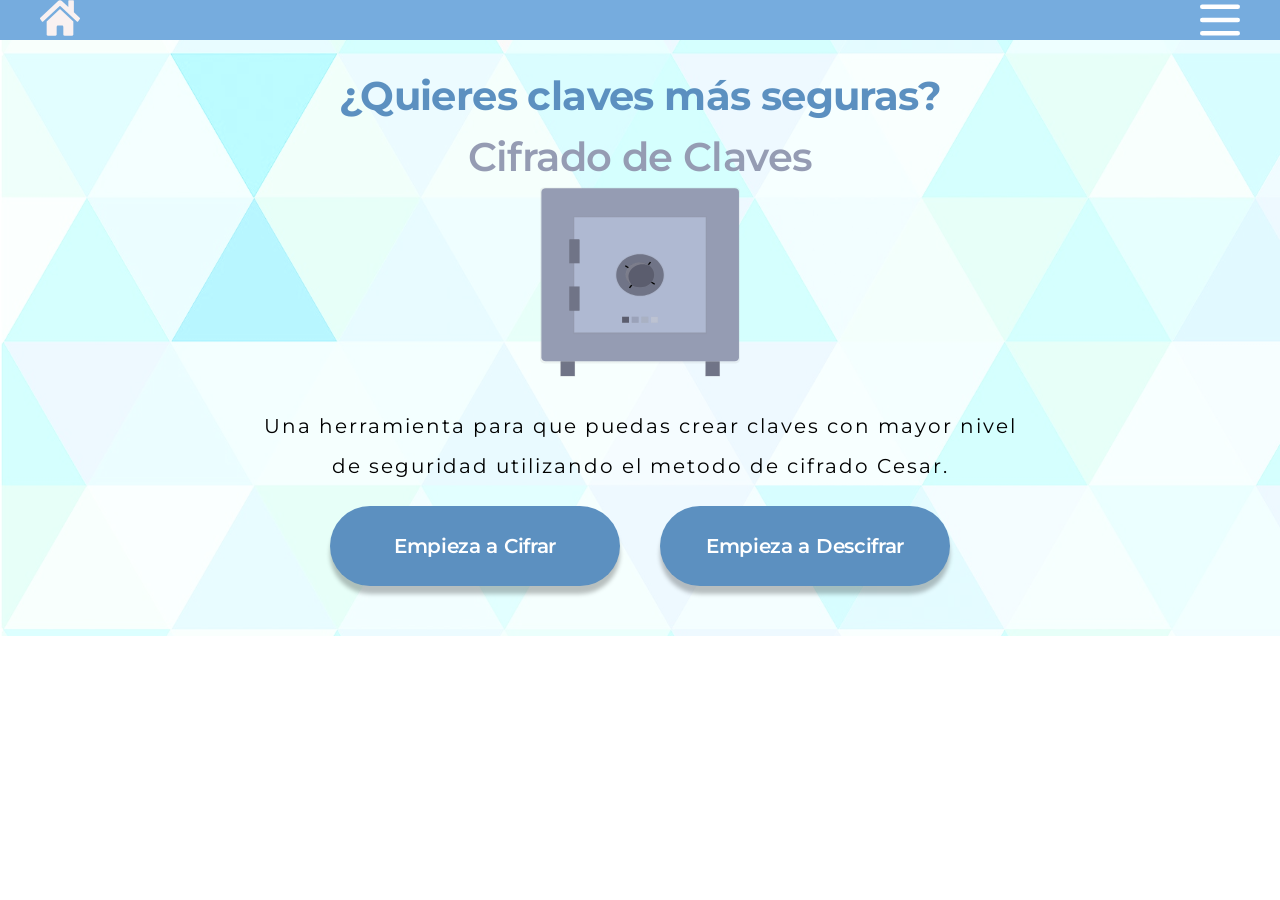
==== src/index.html @ d1216c5e "subiendo estructura html y estilos asociados" ====
<!DOCTYPE html>
<html>
  <head>
    <meta charset="utf-8">
    <meta name="viewport" content="width=device-width, initial-scale=1.0">
    <title>Cifrado de claves</title>
    <link rel="stylesheet" href="style.css" />
    <link rel="stylesheet" href="https://fonts.googleapis.com/css2?family=Montserrat:wght@400;600;700&display=swap">
  <body>

<div class="flex-container">

      <header class="navBar">
    
          <a href="index.html"><img class="logo home" src="img/home.svg"></a>
     
          <img class="logo menu" src="img/menu.svg">
        
      </header>

      <article class="title">
        <h1 class="firstTitle">¿Quieres claves más seguras?</h1>
        <h2 class="subtitle">Cifrado de Claves</h2>
      </article>

      <aside class="image">
        <img src="img/cajaFuerte.svg" class="safe" alt="">
      </aside>

      <article class="bottomContainer">
        <p class="intro">Una herramienta para que puedas crear claves con mayor nivel de seguridad utilizando el metodo de cifrado Cesar.</p>
      </article>

      <footer class="footer">
        <a href="startCoding.html" class="button code">Empieza a Cifrar</a>
        <a href="startDecoding.html" class="button uncode">Empieza a Descifrar</a>
      </footer>

  </div>

    <script src="index.js" type="module"></script>

  </body>
</html>
---- src/style.css ----
* {
    padding: 0px;
    margin: 0px;
}

.flex-container{
width: 100%;
height: 100%;
/* background: linear-gradient(180deg, #FFFFFF 0%, #A9C6F1 100%); */
/* background-image: url(img/fondoTriangulos.svg); */
background-image: url(img/fondoTriangulosClaro.svg);
display: flex;
flex-direction: column;
justify-content: center;
}

.navBar{
background: #76ACDE;
height: 40px;
padding-left: 40px;
padding-right: 40px;
display: flex;
justify-content: space-between;
align-items: center;
}

.logo{
    height: 40px;
    width: 40px;
}

.firstTitle{
font-family: Montserrat;
font-style: normal;
font-weight: bold;
font-size: 40px;
line-height: 72px;
letter-spacing: -0.015em;
color: #5C90C0;
text-align: center;
padding-top: 20px;
}

.subtitle{
font-family: Montserrat;
font-style: normal;
font-weight: 600;
font-size: 40px;
line-height: 50px;
letter-spacing: -0.015em;
color: #959CB3;
text-align: center;
}

.image{
text-align: center;
}

.safe{
height: 200px;
width: 200px;
}

.intro{
font-family: 'Montserrat';
font-style: normal;
font-weight: normal;
font-size: 20px;
line-height: 40px;
letter-spacing: 2px;
color: #000000;
text-align: center;
padding-left: 250px;
padding-right: 250px;
padding-top: 20px;
}

.footer{
margin-top: 20px;
margin-bottom: 50px;
display: flex;
flex-direction: row;
justify-content: center;
}

.button{
cursor: pointer;
text-align: center;
font-family: Montserrat;
font-style: normal;
font-weight: 600;
font-size: 20px;
line-height: 40px;
letter-spacing: -0.015em;
color: #FFFFFF;
background-color: #5C90C0;
box-shadow: 0px 8px 4px rgba(0, 0, 0, 0.25);
border-radius: 50px;
text-decoration: none;
width: 250px;
padding: 20px;
}

a.button.code{
    margin-right: 40px;
}
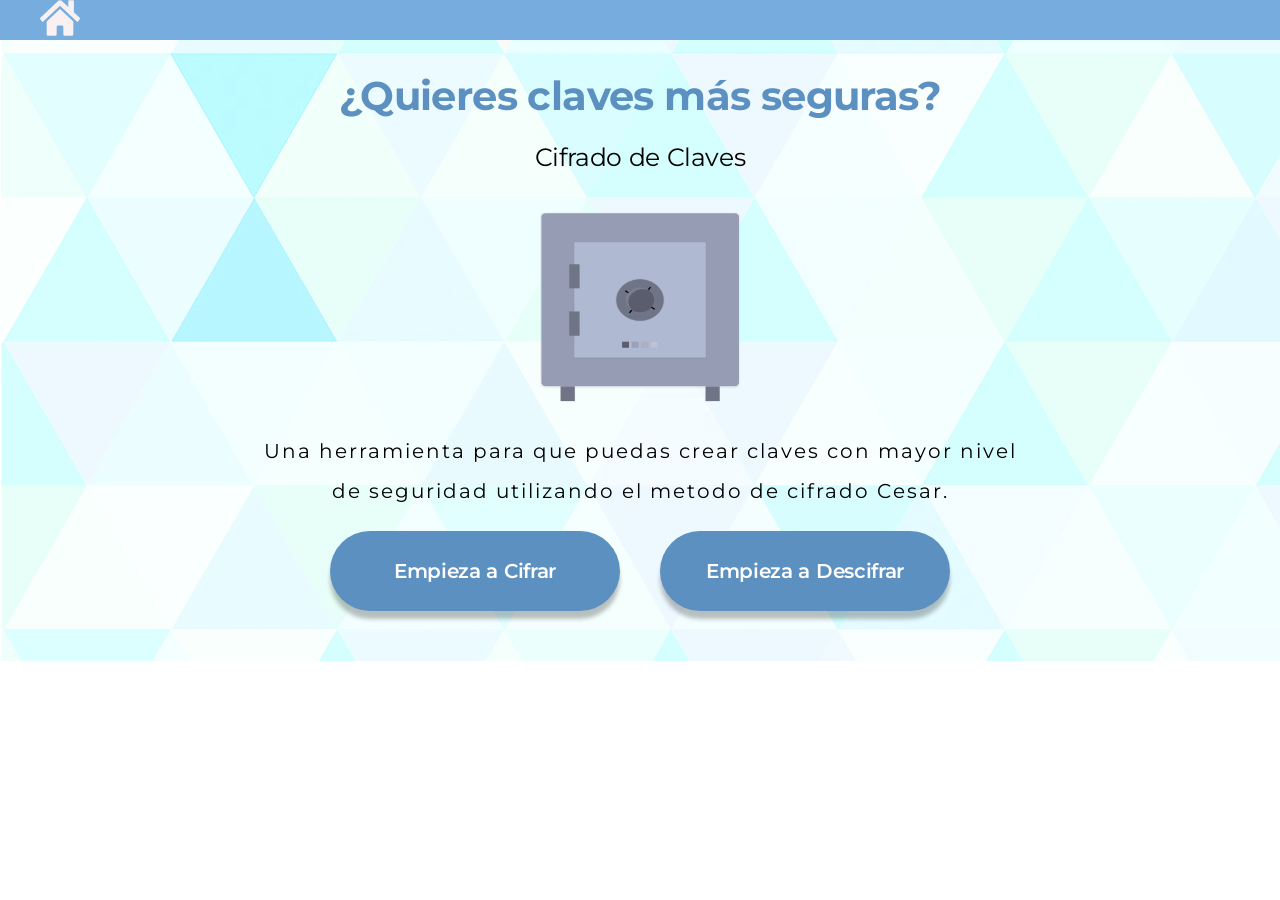
==== commit a0b6dd6f: "arreglando funcionalidad de descifrado, y uniendo los tres html en uno solo" ====
--- a/src/index.html
+++ b/src/index.html
@@ -6,19 +6,18 @@
     <title>Cifrado de claves</title>
     <link rel="stylesheet" href="style.css" />
     <link rel="stylesheet" href="https://fonts.googleapis.com/css2?family=Montserrat:wght@400;600;700&display=swap">
-  <body>
+  </head>
 
+    <body>
 <div class="flex-container">
 
       <header class="navBar">
     
           <a href="index.html"><img class="logo home" src="img/home.svg"></a>
-     
-          <img class="logo menu" src="img/menu.svg">
-        
+  
       </header>
-
-      <article class="title">
+<section id="seccionBienvenida">
+      <article class="welcomeTitle">
         <h1 class="firstTitle">¿Quieres claves más seguras?</h1>
         <h2 class="subtitle">Cifrado de Claves</h2>
       </article>
@@ -31,10 +30,56 @@
         <p class="intro">Una herramienta para que puedas crear claves con mayor nivel de seguridad utilizando el metodo de cifrado Cesar.</p>
       </article>
 
-      <footer class="footer">
-        <a href="startCoding.html" class="button code">Empieza a Cifrar</a>
-        <a href="startDecoding.html" class="button uncode">Empieza a Descifrar</a>
-      </footer>
+      <section class="footer">
+        <a id="btnSeccionCifrado" class="button code">Empieza a Cifrar</a>
+        <a id="btnSeccionDescifrado" class="button uncode">Empieza a Descifrar</a>
+      </section>
+      
+</section>
+<section id="seccionCifrado">
+  <article class="title">
+    <p>Empieza a Cifrar</p>
+  </article>
+
+  <article class="subtitle">
+    <p>Selecciona un número secreto y escribe el texto que deseas encriptar.<br>
+      Este número será tu llave para cifrar y descifrar el texto.</p>
+  </article>
+
+  <section class="selector">
+      <p class="numberSelectorCipher">Número Secreto
+          <input type="number" id="numeroSecreto" min="1" class = "input">
+      </p>
+  </section>
+
+  <aside class="textContainersCipher">
+      <textarea name="texto" id="textToEncode" class="text toEncode" cols="30" rows="10"></textarea>
+      <input type="button"  id="btnCifrar" value="Cifrar ->" class = "arrowButton">
+      <textarea name="textoCifrado" id="encodedText" class="text Encoded" cols="30" rows="10"></textarea>
+  </aside>
+</section>
+<section id="seccionDescifrado">
+  <article class="title">
+    <p>Empieza a Descifrar</p>
+  </article>
+
+  <article class="subtitle">
+    <p>Selecciona tu número secreto y escribe el texto que deseas desencriptar.</p>
+  </article>
+
+  <section class="selector">
+      <p class="numberSelector">Número Secreto
+          <input type="number" id="numeroSecreto2" min="1" class = "input">
+      </p>
+  </section>
+
+  <aside class="textContainers">
+      <textarea name="container" id="textToDecode" class="text toDecode" cols="30" rows="10"></textarea>
+      <input type="button" id="btnDescifrar" value="Descifrar ->" class = "decodeButton">
+      <textarea name="container" id="decodedText" class="text Decoded" cols="30" rows="10"></textarea>
+  </aside>
+
+</section>
 
   </div>
 
--- a/src/style.css
+++ b/src/style.css
@@ -6,8 +6,6 @@
 .flex-container{
 width: 100%;
 height: 100%;
-/* background: linear-gradient(180deg, #FFFFFF 0%, #A9C6F1 100%); */
-/* background-image: url(img/fondoTriangulos.svg); */
 background-image: url(img/fondoTriangulosClaro.svg);
 display: flex;
 flex-direction: column;
@@ -103,4 +101,430 @@
 
 a.button.code{
     margin-right: 40px;
-}+}
+
+#seccionCifrado{
+display: none;
+}
+
+#seccionDescifrado{
+    display: none;
+    }
+    
+    .title{
+        font-family: Montserrat;
+        font-style: normal;
+        font-weight: 600;
+        font-size: 40px;
+        line-height: 72px;
+        text-align: center;
+        letter-spacing: -0.015em;
+        color: #5C90C0;
+        padding-top: 40px;
+    }
+    
+    .subtitle{
+        font-family: Montserrat;
+        font-style: normal;
+        font-weight: normal;
+        font-size: 25px;
+        line-height: 50px;
+        padding-bottom: 25px;
+        text-align: center;
+        letter-spacing: -0.015em;
+    
+        color: #000000;
+    }
+    
+    .selector{
+        display: flex;
+        justify-content: center;
+    }
+    
+    select {
+        background: white;
+        border: none;
+        font-size: 14px;
+        height: 30px;
+        padding: 5px;
+        width: 100px;
+     }
+    
+    .numberSelectorCipher{
+        display: flex;
+        align-items: center;
+        justify-content: center;
+        font-family: Montserrat;
+        font-style: normal;
+        font-weight: 700;
+        font-size: 20px;
+        height: 50px;
+        background: #AFB9D2;
+        border-radius: 20px;
+        width: 35%;
+        text-align: center;
+        letter-spacing: -0.015em;
+        color: #FFFFFF;
+    }
+    
+    .input{
+        width: 50px;
+        border: none;
+        margin-left: 20px;
+        height: 20px;
+    }
+    
+    .textContainersCipher{
+        display: flex;
+        justify-content: center;
+        align-content: flex-start;
+    }
+    
+    .arrowButton{
+        margin-left: 50px;
+        margin-right: 50px;
+        align-self: center;
+        text-decoration: none;
+        background: #5C90C0;
+        border-radius: 20px;
+        border: none;
+        width: 70px;
+        height: 50px;
+        cursor: pointer;
+        color: #FFFFFF;
+    }
+    
+    .text{
+        margin-bottom: 30px;
+        width: 400px;
+        height: 180px;
+        background: rgba(255, 255, 255, 0.8);
+        border-radius: 20px;
+    }
+    
+    textarea{
+        padding: 20px;
+    }
+    
+    * {
+        padding: 0px;
+        margin: 0px;
+    }
+    
+    .flex-container{
+    width: 100%;
+    height: 100%;
+    background-image: url(img/fondoTriangulosClaro.svg);
+    display: flex;
+    flex-direction: column;
+    justify-content: center;
+    }
+    
+    
+    .navBar{
+    background: #76ACDE;
+    height: 40px;
+    padding-left: 40px;
+    padding-right: 40px;
+    display: flex;
+    justify-content: space-between;
+    align-items: center;
+    }
+    
+    .logo{
+        height: 40px;
+        width: 40px;
+    }
+    
+    .title{
+        font-family: Montserrat;
+        font-style: normal;
+        font-weight: 600;
+        font-size: 40px;
+        line-height: 72px;
+        text-align: center;
+        letter-spacing: -0.015em;
+        color: #5C90C0;
+        padding-top: 40px;
+    }
+    
+    .subtitle{
+        font-family: Montserrat;
+        font-style: normal;
+        font-weight: normal;
+        font-size: 25px;
+        line-height: 50px;
+        padding-bottom: 25px;
+        text-align: center;
+        letter-spacing: -0.015em;
+    
+        color: #000000;
+    }
+    
+    .selector{
+        display: flex;
+        justify-content: center;
+    }
+    
+    select {
+        background: white;
+        border: none;
+        font-size: 14px;
+        height: 30px;
+        padding: 5px;
+        width: 100px;
+     }
+    
+    .numberSelector{
+        display: flex;
+        align-items: center;
+        justify-content: center;
+        font-family: Montserrat;
+        font-style: normal;
+        font-weight: 700;
+        font-size: 20px;
+        height: 50px;
+        background: #AFB9D2;
+        border-radius: 20px;
+        width: 35%;
+        text-align: center;
+        letter-spacing: -0.015em;
+        color: #FFFFFF;
+    }
+    
+    .input{
+        width: 50px;
+        border: none;
+        margin-left: 20px;
+        height: 20px;
+    }
+    
+    .textContainers{
+        display: flex;
+        justify-content: center;
+        align-content: flex-start;
+    }
+    
+    .arrowButton{
+        margin-left: 50px;
+        margin-right: 50px;
+        align-self: center;
+        text-decoration: none;
+        background: #5C90C0;
+        border-radius: 20px;
+        border: none;
+        width: 70px;
+        height: 50px;
+        cursor: pointer;
+        color: #FFFFFF;
+    }
+    
+    .text{
+        margin-top: 40px;
+        margin-bottom: 40px;
+        width: 400px;
+        height: 170px;
+        background: rgba(255, 255, 255, 0.8);
+        border-radius: 20px;
+    }
+    
+    textarea{
+        padding: 20px;
+    }
+    
+/* estilo seccion cifrado     */
+
+
+.title{
+    font-family: Montserrat;
+    font-style: normal;
+    font-weight: 600;
+    font-size: 40px;
+    line-height: 72px;
+    text-align: center;
+    letter-spacing: -0.015em;
+    color: #5C90C0;
+    padding-top: 40px;
+}
+
+.subtitle{
+    font-family: Montserrat;
+    font-style: normal;
+    font-weight: normal;
+    font-size: 25px;
+    line-height: 50px;
+    padding-bottom: 25px;
+    text-align: center;
+    letter-spacing: -0.015em;
+
+    color: #000000;
+}
+
+.selector{
+    display: flex;
+    justify-content: center;
+}
+
+select {
+    background: white;
+    border: none;
+    font-size: 14px;
+    height: 30px;
+    padding: 5px;
+    width: 100px;
+ }
+
+.numberSelector{
+    display: flex;
+    align-items: center;
+    justify-content: center;
+    font-family: Montserrat;
+    font-style: normal;
+    font-weight: 700;
+    font-size: 20px;
+    height: 50px;
+    background: #AFB9D2;
+    border-radius: 20px;
+    width: 35%;
+    text-align: center;
+    letter-spacing: -0.015em;
+    color: #FFFFFF;
+}
+
+.input{
+    width: 50px;
+    border: none;
+    margin-left: 20px;
+    height: 20px;
+}
+
+.textContainers{
+    display: flex;
+    justify-content: center;
+    align-content: flex-start;
+}
+
+.arrowButton{
+    margin-left: 50px;
+    margin-right: 50px;
+    align-self: center;
+    text-decoration: none;
+    background: #5C90C0;
+    border-radius: 20px;
+    border: none;
+    width: 70px;
+    height: 50px;
+    cursor: pointer;
+    color: #FFFFFF;
+}
+
+.text{
+    margin-top: 40px;
+    margin-bottom: 40px;
+    width: 400px;
+    height: 180px;
+    background: rgba(255, 255, 255, 0.8);
+    border-radius: 20px;
+}
+
+textarea{
+    padding: 20px;
+}
+
+/* estilo seccion descifrado */
+
+    .title{
+        font-family: Montserrat;
+        font-style: normal;
+        font-weight: 600;
+        font-size: 40px;
+        line-height: 72px;
+        text-align: center;
+        letter-spacing: -0.015em;
+        color: #5C90C0;
+        padding-top: 40px;
+    }
+    
+    .subtitle{
+        font-family: Montserrat;
+        font-style: normal;
+        font-weight: normal;
+        font-size: 25px;
+        line-height: 50px;
+        padding-bottom: 25px;
+        text-align: center;
+        letter-spacing: -0.015em;
+    
+        color: #000000;
+    }
+    
+    .selector{
+        display: flex;
+        justify-content: center;
+    }
+    
+    select {
+        background: white;
+        border: none;
+        font-size: 14px;
+        height: 30px;
+        padding: 5px;
+        width: 100px;
+     }
+    
+    .numberSelector{
+        display: flex;
+        align-items: center;
+        justify-content: center;
+        font-family: Montserrat;
+        font-style: normal;
+        font-weight: 700;
+        font-size: 20px;
+        height: 50px;
+        background: #AFB9D2;
+        border-radius: 20px;
+        width: 35%;
+        text-align: center;
+        letter-spacing: -0.015em;
+        color: #FFFFFF;
+    }
+    
+    .input{
+        width: 50px;
+        border: none;
+        margin-left: 20px;
+        height: 20px;
+    }
+    
+    .textContainers{
+        display: flex;
+        justify-content: center;
+        align-content: flex-start;
+    }
+    
+    .decodeButton{
+        margin-left: 50px;
+        margin-right: 50px;
+        align-self: center;
+        text-decoration: none;
+        background: #5C90C0;
+        border-radius: 20px;
+        border: none;
+        width: 80px;
+        height: 50px;
+        cursor: pointer;
+        color: #FFFFFF;
+    }
+    
+    .text{
+        margin-top: 40px;
+        margin-bottom: 40px;
+        width: 400px;
+        height: 230px;
+        background: rgba(255, 255, 255, 0.8);
+        border-radius: 20px;
+    }
+    
+    textarea{
+        padding: 20px;
+    }
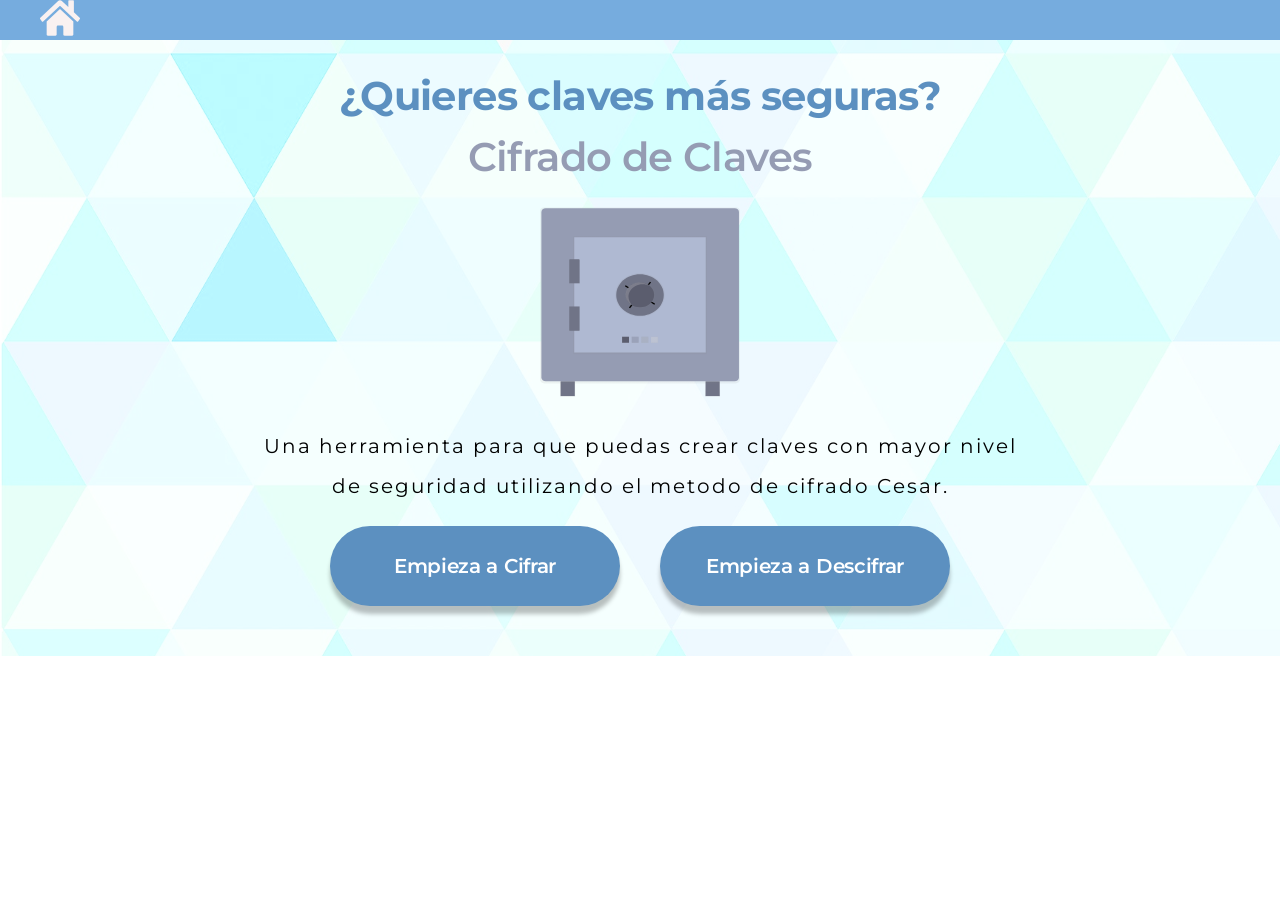
==== commit 691e1385: "arreglando estilos de las tres secciones de la página en un solo documento css" ====
--- a/src/index.html
+++ b/src/index.html
@@ -41,13 +41,13 @@
     <p>Empieza a Cifrar</p>
   </article>
 
-  <article class="subtitle">
+  <article class="subtitleSections">
     <p>Selecciona un número secreto y escribe el texto que deseas encriptar.<br>
       Este número será tu llave para cifrar y descifrar el texto.</p>
   </article>
 
   <section class="selector">
-      <p class="numberSelectorCipher">Número Secreto
+      <p class="numberSelector">Número Secreto
           <input type="number" id="numeroSecreto" min="1" class = "input">
       </p>
   </section>
@@ -63,7 +63,7 @@
     <p>Empieza a Descifrar</p>
   </article>
 
-  <article class="subtitle">
+  <article class="subtitleSections">
     <p>Selecciona tu número secreto y escribe el texto que deseas desencriptar.</p>
   </article>
 
--- a/src/style.css
+++ b/src/style.css
@@ -48,6 +48,18 @@
 letter-spacing: -0.015em;
 color: #959CB3;
 text-align: center;
+padding-bottom: 20px;
+}
+
+.subtitleSections{
+font-family: Montserrat;
+    font-style: normal;
+    font-weight: normal;
+    font-size: 25px;
+    line-height: 50px;
+    padding-bottom: 25px;
+    text-align: center;
+    letter-spacing: -0.015em;
 }
 
 .image{
@@ -120,25 +132,7 @@
         text-align: center;
         letter-spacing: -0.015em;
         color: #5C90C0;
-        padding-top: 40px;
-    }
-    
-    .subtitle{
-        font-family: Montserrat;
-        font-style: normal;
-        font-weight: normal;
-        font-size: 25px;
-        line-height: 50px;
-        padding-bottom: 25px;
-        text-align: center;
-        letter-spacing: -0.015em;
-    
-        color: #000000;
-    }
-    
-    .selector{
-        display: flex;
-        justify-content: center;
+        padding-top: 25px;
     }
     
     select {
@@ -195,7 +189,8 @@
     }
     
     .text{
-        margin-bottom: 30px;
+        margin-top: 10px;
+        margin-bottom: 70px;
         width: 400px;
         height: 180px;
         background: rgba(255, 255, 255, 0.8);
@@ -206,75 +201,7 @@
         padding: 20px;
     }
     
-    * {
-        padding: 0px;
-        margin: 0px;
-    }
-    
-    .flex-container{
-    width: 100%;
-    height: 100%;
-    background-image: url(img/fondoTriangulosClaro.svg);
-    display: flex;
-    flex-direction: column;
-    justify-content: center;
-    }
-    
-    
-    .navBar{
-    background: #76ACDE;
-    height: 40px;
-    padding-left: 40px;
-    padding-right: 40px;
-    display: flex;
-    justify-content: space-between;
-    align-items: center;
-    }
-    
-    .logo{
-        height: 40px;
-        width: 40px;
-    }
-    
-    .title{
-        font-family: Montserrat;
-        font-style: normal;
-        font-weight: 600;
-        font-size: 40px;
-        line-height: 72px;
-        text-align: center;
-        letter-spacing: -0.015em;
-        color: #5C90C0;
-        padding-top: 40px;
-    }
-    
-    .subtitle{
-        font-family: Montserrat;
-        font-style: normal;
-        font-weight: normal;
-        font-size: 25px;
-        line-height: 50px;
-        padding-bottom: 25px;
-        text-align: center;
-        letter-spacing: -0.015em;
-    
-        color: #000000;
-    }
-    
-    .selector{
-        display: flex;
-        justify-content: center;
-    }
-    
-    select {
-        background: white;
-        border: none;
-        font-size: 14px;
-        height: 30px;
-        padding: 5px;
-        width: 100px;
-     }
-    
+
     .numberSelector{
         display: flex;
         align-items: center;
@@ -299,104 +226,6 @@
         height: 20px;
     }
     
-    .textContainers{
-        display: flex;
-        justify-content: center;
-        align-content: flex-start;
-    }
-    
-    .arrowButton{
-        margin-left: 50px;
-        margin-right: 50px;
-        align-self: center;
-        text-decoration: none;
-        background: #5C90C0;
-        border-radius: 20px;
-        border: none;
-        width: 70px;
-        height: 50px;
-        cursor: pointer;
-        color: #FFFFFF;
-    }
-    
-    .text{
-        margin-top: 40px;
-        margin-bottom: 40px;
-        width: 400px;
-        height: 170px;
-        background: rgba(255, 255, 255, 0.8);
-        border-radius: 20px;
-    }
-    
-    textarea{
-        padding: 20px;
-    }
-    
-/* estilo seccion cifrado     */
-
-
-.title{
-    font-family: Montserrat;
-    font-style: normal;
-    font-weight: 600;
-    font-size: 40px;
-    line-height: 72px;
-    text-align: center;
-    letter-spacing: -0.015em;
-    color: #5C90C0;
-    padding-top: 40px;
-}
-
-.subtitle{
-    font-family: Montserrat;
-    font-style: normal;
-    font-weight: normal;
-    font-size: 25px;
-    line-height: 50px;
-    padding-bottom: 25px;
-    text-align: center;
-    letter-spacing: -0.015em;
-
-    color: #000000;
-}
-
-.selector{
-    display: flex;
-    justify-content: center;
-}
-
-select {
-    background: white;
-    border: none;
-    font-size: 14px;
-    height: 30px;
-    padding: 5px;
-    width: 100px;
- }
-
-.numberSelector{
-    display: flex;
-    align-items: center;
-    justify-content: center;
-    font-family: Montserrat;
-    font-style: normal;
-    font-weight: 700;
-    font-size: 20px;
-    height: 50px;
-    background: #AFB9D2;
-    border-radius: 20px;
-    width: 35%;
-    text-align: center;
-    letter-spacing: -0.015em;
-    color: #FFFFFF;
-}
-
-.input{
-    width: 50px;
-    border: none;
-    margin-left: 20px;
-    height: 20px;
-}
 
 .textContainers{
     display: flex;
@@ -404,104 +233,14 @@
     align-content: flex-start;
 }
 
-.arrowButton{
-    margin-left: 50px;
-    margin-right: 50px;
-    align-self: center;
-    text-decoration: none;
-    background: #5C90C0;
-    border-radius: 20px;
-    border: none;
-    width: 70px;
-    height: 50px;
-    cursor: pointer;
-    color: #FFFFFF;
-}
-
-.text{
-    margin-top: 40px;
-    margin-bottom: 40px;
-    width: 400px;
-    height: 180px;
-    background: rgba(255, 255, 255, 0.8);
-    border-radius: 20px;
-}
-
-textarea{
-    padding: 20px;
-}
-
-/* estilo seccion descifrado */
-
-    .title{
-        font-family: Montserrat;
-        font-style: normal;
-        font-weight: 600;
-        font-size: 40px;
-        line-height: 72px;
-        text-align: center;
-        letter-spacing: -0.015em;
-        color: #5C90C0;
-        padding-top: 40px;
-    }
-    
-    .subtitle{
-        font-family: Montserrat;
-        font-style: normal;
-        font-weight: normal;
-        font-size: 25px;
-        line-height: 50px;
-        padding-bottom: 25px;
-        text-align: center;
-        letter-spacing: -0.015em;
-    
-        color: #000000;
-    }
-    
+
     .selector{
         display: flex;
         justify-content: center;
-    }
-    
-    select {
-        background: white;
-        border: none;
-        font-size: 14px;
-        height: 30px;
-        padding: 5px;
-        width: 100px;
-     }
-    
-    .numberSelector{
-        display: flex;
-        align-items: center;
-        justify-content: center;
-        font-family: Montserrat;
-        font-style: normal;
-        font-weight: 700;
-        font-size: 20px;
-        height: 50px;
-        background: #AFB9D2;
-        border-radius: 20px;
-        width: 35%;
-        text-align: center;
-        letter-spacing: -0.015em;
-        color: #FFFFFF;
-    }
-    
-    .input{
-        width: 50px;
-        border: none;
-        margin-left: 20px;
-        height: 20px;
-    }
-    
-    .textContainers{
-        display: flex;
-        justify-content: center;
-        align-content: flex-start;
-    }
-    
+        margin-bottom: 30px;
+    }
+    
+
     .decodeButton{
         margin-left: 50px;
         margin-right: 50px;
@@ -514,17 +253,4 @@
         height: 50px;
         cursor: pointer;
         color: #FFFFFF;
-    }
-    
-    .text{
-        margin-top: 40px;
-        margin-bottom: 40px;
-        width: 400px;
-        height: 230px;
-        background: rgba(255, 255, 255, 0.8);
-        border-radius: 20px;
-    }
-    
-    textarea{
-        padding: 20px;
     }
